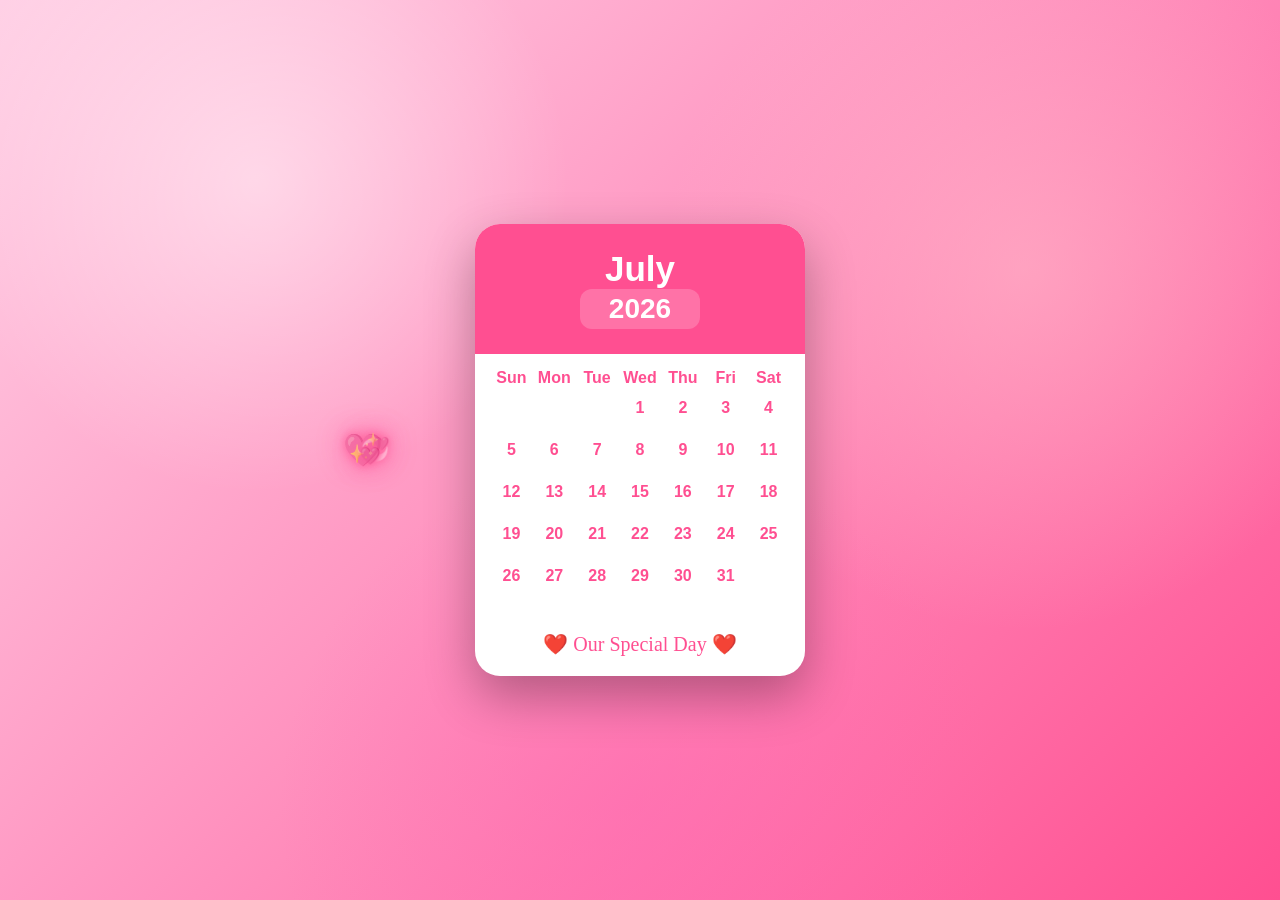
==== calendar.html @ add3450b "update all" ====
<!DOCTYPE html>
<html lang="en">
<head>
<meta charset="UTF-8">
<meta name="viewport" content="width=device-width, initial-scale=1.0">
<title>July 18, 2026 Calendar</title>

<style>
*{
    margin:0;
    padding:0;
    box-sizing:border-box;
}

body{
    height:100vh;
    display:flex;
    justify-content:center;
    align-items:center;
    overflow:hidden;

    background:
    radial-gradient(circle at 20% 20%, rgba(255,255,255,.45), transparent 25%),
    radial-gradient(circle at 80% 30%, rgba(255,192,203,.5), transparent 30%),
    radial-gradient(circle at 50% 90%, rgba(255,105,180,.45), transparent 35%),
    linear-gradient(
        135deg,
        #ffd1e6,
        #ff8fbd,
        #ff4f91
    );

    font-family:'Segoe UI',sans-serif;

    position:relative;
}

/* floating hearts */
.heart{
    position:fixed;

    color:#ff2d75;

    font-size:22px;

    text-shadow:
        0 0 8px #ff4f91,
        0 0 18px #ff6ea8,
        0 0 30px rgba(255,79,145,.8);

    animation:float 8s linear infinite;

    opacity:.65;

    pointer-events:none;

    z-index:1;   /* Behind the calendar */
}

@keyframes float{

    0%{
        transform:
            translateY(110vh)
            translateX(0)
            rotate(0deg)
            scale(.6);

        opacity:0;
    }

    10%{
        opacity:.7;
    }

    50%{
        transform:
            translateY(50vh)
            translateX(20px)
            rotate(180deg)
            scale(1);
    }

    100%{
        transform:
            translateY(-15vh)
            translateX(-20px)
            rotate(360deg)
            scale(1.3);

        opacity:0;
    }

}


.calendar{
    width:330px;
    background:white;
    border-radius:25px;
    overflow:hidden;
    box-shadow:0 20px 50px rgba(0,0,0,.3);

    animation:open 1.5s ease;

    position:relative;
    z-index:10;   /* Calendar stays above hearts */
}


@keyframes open{
    0%{
        transform:rotateX(90deg) scale(.5);
        opacity:0;
    }

    100%{
        transform:rotateX(0) scale(1);
        opacity:1;
    }
}



.header{
    background:#ff4f91;
    color:white;
    text-align:center;
    padding:25px;
}


.header h1{
    font-size:35px;
}


.header p{
    font-size:18px;
}


.days{
    display:grid;
    grid-template-columns:repeat(7,1fr);
    padding:15px;
    text-align:center;
    font-weight:bold;
    color:#ff4f91;
}


.date{
    padding:12px;
}


.special{

    background:#ff4f91;
    color:white;

    border-radius:50%;

    animation:
        heartBeat 1s infinite,
        glowPink 2s infinite;
}

@keyframes heartBeat{

    0%,100%{
        transform:scale(1);
    }

    50%{
        transform:scale(1.25);
    }

}

@keyframes glowPink{

    50%{

        box-shadow:
        0 0 15px #ff4f91,
        0 0 35px #ff77b7,
        0 0 70px #ffb6d9;

    }

}


.message{
    text-align:center;
    padding:20px;
    font-size:20px;
    color:#ff4f91;
    font-family:cursive;
}

/* ===========================
   Continue Container
=========================== */

.continue-container{
    position:fixed;
    left:50%;
    bottom:45px;
    transform:translateX(-50%) scale(.5);
    opacity:0;
    transition:1s ease;
    pointer-events:none;
}

.continue-container.show{
    opacity:1;
    transform:translateX(-50%) scale(1);
    pointer-events:auto;
}

/* ===========================
   Button
=========================== */

.continue-btn{

    position:relative;

    display:inline-flex;
    align-items:center;
    justify-content:center;

    padding:18px 45px;

    border-radius:60px;

    text-decoration:none;

    color:white;
    font-size:20px;
    font-weight:bold;

    background:linear-gradient(135deg,#ff7eb3,#ff4f91);

    box-shadow:
    0 10px 30px rgba(255,79,145,.45),
    0 0 40px rgba(255,79,145,.35);

    overflow:hidden;

    animation:
    floating 3s ease-in-out infinite,
    glow 2s infinite;
}

/* glossy shine */

.continue-btn::before{

    content:"";

    position:absolute;

    top:0;
    left:-120%;

    width:70%;
    height:100%;

    background:linear-gradient(
        120deg,
        transparent,
        rgba(255,255,255,.9),
        transparent
    );

    transform:skewX(-25deg);

    animation:shine 3s infinite;
}

.continue-btn:hover{

    transform:scale(1.08);

}

/* ===========================
   Sparkles
=========================== */

.sparkles::before,
.sparkles::after{

    content:"✨";

    position:absolute;

    color:white;
    font-size:25px;

    animation:sparkle 2s infinite;
}

.sparkles::before{

    left:-35px;
    top:-10px;

}

.sparkles::after{

    right:-35px;
    bottom:-10px;

    animation-delay:1s;
}

/* ===========================
   Hearts
=========================== */

.continue-container::before,
.continue-container::after{

    content:"❤";

    position:absolute;

    color:#ff5d9f;

    font-size:18px;

    animation:heartFloat 2.5s infinite ease-in-out;
}

.continue-container::before{

    left:-18px;
    bottom:15px;

}

.continue-container::after{

    right:-18px;
    bottom:15px;

    animation-delay:1.2s;
}

/* ===========================
   Animations
=========================== */

@keyframes glow{

    50%{

        box-shadow:
        0 0 20px #ff4f91,
        0 0 40px #ff7eb3,
        0 0 70px #ff9fc8;

    }

}

@keyframes floating{

    0%,100%{

        transform:translateY(0);

    }

    50%{

        transform:translateY(-8px);

    }

}

@keyframes shine{

    from{

        left:-120%;

    }

    to{

        left:140%;

    }

}

@keyframes sparkle{

    0%{

        transform:scale(.5);
        opacity:0;

    }

    50%{

        transform:scale(1.4);
        opacity:1;

    }

    100%{

        transform:scale(.5);
        opacity:0;

    }

}

@keyframes heartFloat{

    0%{

        transform:translateY(0) scale(.6);
        opacity:0;

    }

    40%{

        opacity:1;

    }

    100%{

        transform:translateY(-35px) scale(1.2);
        opacity:0;

    }

}

.year-box{
    width:120px;
    height:40px;
    margin:auto;
    overflow:hidden;
    border-radius:12px;
    background:rgba(255,255,255,.2);
}

.year-strip{
    transition:4s cubic-bezier(.15,.9,.2,1);
}

.year-strip div{
    height:40px;
    display:flex;
    justify-content:center;
    align-items:center;
    font-size:28px;
    font-weight:bold;
    color:white;
}

</style>

</head>

<body>


<div class="calendar">

<div class="header">
    <h1>July</h1>

    <div class="year-box">
        <div class="year-strip" id="yearStrip">
            <div>2019</div>
            <div>2020</div>
            <div>2021</div>
            <div>2022</div>
            <div>2023</div>
            <div>2024</div>
            <div>2025</div>
            <div>2026</div>
        </div>
    </div>
</div>


<div class="days">

<div>Sun</div>
<div>Mon</div>
<div>Tue</div>
<div>Wed</div>
<div>Thu</div>
<div>Fri</div>
<div>Sat</div>


<!-- July 2026 starts Wednesday -->

<div></div>
<div></div>
<div></div>

<div class="date">1</div>
<div class="date">2</div>
<div class="date">3</div>
<div class="date">4</div>

<div class="date">5</div>
<div class="date">6</div>
<div class="date">7</div>
<div class="date">8</div>
<div class="date">9</div>
<div class="date">10</div>
<div class="date">11</div>

<div class="date">12</div>
<div class="date">13</div>
<div class="date">14</div>
<div class="date">15</div>
<div class="date">16</div>
<div class="date">17</div>

<div class="date" id="special18">18</div>

<div class="date">19</div>
<div class="date">20</div>
<div class="date">21</div>
<div class="date">22</div>
<div class="date">23</div>
<div class="date">24</div>
<div class="date">25</div>

<div class="date">26</div>
<div class="date">27</div>
<div class="date">28</div>
<div class="date">29</div>
<div class="date">30</div>
<div class="date">31</div>

</div>


<div class="message">
❤️ Our Special Day ❤️
</div>

<!-- Continue Button -->
<div class="continue-container" id="continueContainer">
    <div class="sparkles"></div>

    <a href="continue.html" class="continue-btn">
        ❤ Continue ❤
    </a>
</div>

</div>


<script>

// floating hearts

function createHeart(){

let heart=document.createElement("div");

heart.className="heart";
const hearts = ["❤","💕","💖","💗","💓","💞"];
heart.innerHTML = hearts[Math.floor(Math.random() * hearts.length)];

heart.style.fontSize = (16 + Math.random() * 18) + "px";

heart.style.left=Math.random()*100+"%";
heart.style.animationDuration=(5+Math.random()*5)+"s";

document.body.appendChild(heart);


setTimeout(()=>{
heart.remove();
},8000);

}


setInterval(createHeart,500);

// Show button after 3 seconds
const yearStrip=document.getElementById("yearStrip");
const special=document.getElementById("special18");
const continueBtn=document.getElementById("continueContainer");

// Wait a little after calendar opens
setTimeout(()=>{

    // Scroll to 2026
    yearStrip.style.transform="translateY(-280px)";

},1000);


// Highlight July 18
setTimeout(()=>{

    special.classList.add("special");

},5200);


// Show Continue button
setTimeout(()=>{

    continueBtn.classList.add("show");

},7000);

</script>


</body>
</html>
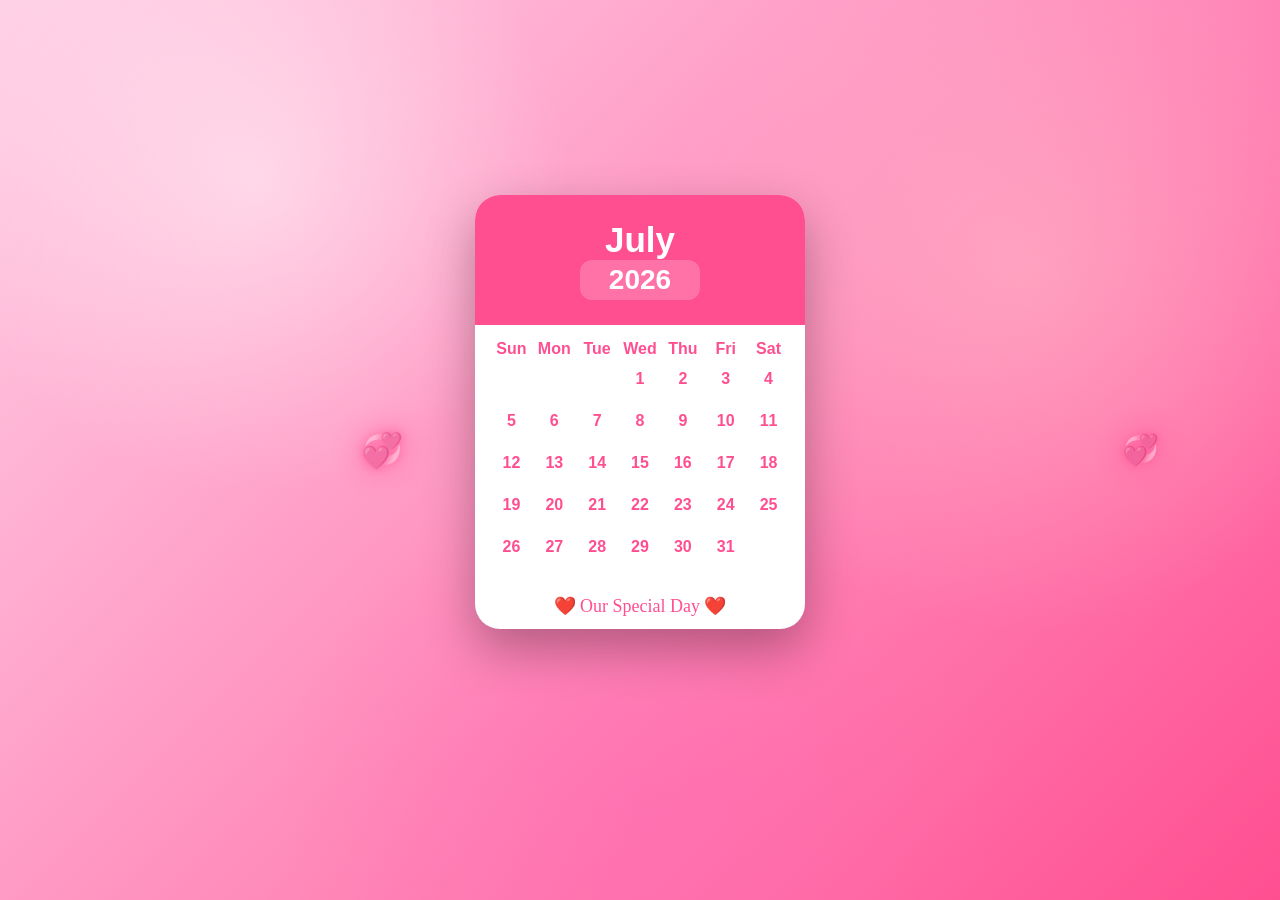
==== commit 0f1de7cd: "add" ====
--- a/calendar.html
+++ b/calendar.html
@@ -13,11 +13,12 @@
 }
 
 body{
-    height:100vh;
+    min-height:100vh;
     display:flex;
     justify-content:center;
     align-items:center;
-    overflow:hidden;
+    overflow-x:hidden;
+    overflow-y:auto;
 
     background:
     radial-gradient(circle at 20% 20%, rgba(255,255,255,.45), transparent 25%),
@@ -33,6 +34,8 @@
     font-family:'Segoe UI',sans-serif;
 
     position:relative;
+
+    padding:20px 0;
 }
 
 /* floating hearts */
@@ -94,6 +97,16 @@
 }
 
 
+.page{
+    display:flex;
+    flex-direction:column;
+    align-items:center;
+    gap:22px;
+
+    position:relative;
+    z-index:10;   /* Stays above hearts */
+}
+
 .calendar{
     width:330px;
     background:white;
@@ -104,7 +117,6 @@
     animation:open 1.5s ease;
 
     position:relative;
-    z-index:10;   /* Calendar stays above hearts */
 }
 
 
@@ -195,30 +207,43 @@
 
 .message{
     text-align:center;
-    padding:20px;
-    font-size:20px;
+    padding:12px;
+    font-size:18px;
     color:#ff4f91;
     font-family:cursive;
 }
 
 /* ===========================
    Continue Container
+   Now sits in normal document flow, inside the card,
+   so it can never be clipped or overlap on small screens.
 =========================== */
 
 .continue-container{
-    position:fixed;
-    left:50%;
-    bottom:45px;
-    transform:translateX(-50%) scale(.5);
+    position:relative;
+
+    display:flex;
+    justify-content:center;
+
+    padding:0 15px;
+
     opacity:0;
-    transition:1s ease;
+    transform:translateY(15px) scale(.9);
+
+    transition:.8s ease;
+
     pointer-events:none;
 }
 
+
 .continue-container.show{
+
     opacity:1;
-    transform:translateX(-50%) scale(1);
+
+    transform:translateY(0) scale(1);
+
     pointer-events:auto;
+
 }
 
 /* ===========================
@@ -233,14 +258,14 @@
     align-items:center;
     justify-content:center;
 
-    padding:18px 45px;
+    padding:16px 40px;
 
     border-radius:60px;
 
     text-decoration:none;
 
     color:white;
-    font-size:20px;
+    font-size:18px;
     font-weight:bold;
 
     background:linear-gradient(135deg,#ff7eb3,#ff4f91);
@@ -254,6 +279,8 @@
     animation:
     floating 3s ease-in-out infinite,
     glow 2s infinite;
+
+    white-space:nowrap;
 }
 
 /* glossy shine */
@@ -300,22 +327,24 @@
     position:absolute;
 
     color:white;
-    font-size:25px;
+    font-size:22px;
 
     animation:sparkle 2s infinite;
+
+    top:50%;
+
+    margin-top:-11px;
 }
 
 .sparkles::before{
 
-    left:-35px;
-    top:-10px;
+    left:8px;
 
 }
 
 .sparkles::after{
 
-    right:-35px;
-    bottom:-10px;
+    right:8px;
 
     animation-delay:1s;
 }
@@ -333,22 +362,22 @@
 
     color:#ff5d9f;
 
-    font-size:18px;
+    font-size:16px;
 
     animation:heartFloat 2.5s infinite ease-in-out;
+
+    bottom:15px;
 }
 
 .continue-container::before{
 
-    left:-18px;
-    bottom:15px;
+    left:15px;
 
 }
 
 .continue-container::after{
 
-    right:-18px;
-    bottom:15px;
+    right:15px;
 
     animation-delay:1.2s;
 }
@@ -380,7 +409,7 @@
 
     50%{
 
-        transform:translateY(-8px);
+        transform:translateY(-6px);
 
     }
 
@@ -446,6 +475,41 @@
 
         transform:translateY(-35px) scale(1.2);
         opacity:0;
+
+    }
+
+}
+
+@media(max-width:500px){
+
+    .page{
+
+        gap:18px;
+        width:100%;
+        padding:0 10px;
+
+    }
+
+    .calendar{
+
+        width:100%;
+        max-width:320px;
+
+    }
+
+
+    .continue-btn{
+
+        padding:14px 32px;
+
+        font-size:16px;
+
+    }
+
+
+    .continue-container{
+
+        width:100%;
 
     }
 
@@ -480,6 +544,8 @@
 
 <body>
 
+
+<div class="page">
 
 <div class="calendar">
 
@@ -562,7 +628,10 @@
 ❤️ Our Special Day ❤️
 </div>
 
-<!-- Continue Button -->
+</div>
+<!-- calendar ends here -->
+
+<!-- Continue Button — lives outside the calendar card -->
 <div class="continue-container" id="continueContainer">
     <div class="sparkles"></div>
 
@@ -572,6 +641,7 @@
 </div>
 
 </div>
+<!-- page wrapper ends here -->
 
 
 <script>
@@ -636,4 +706,4 @@
 
 
 </body>
-</html>+</html>
